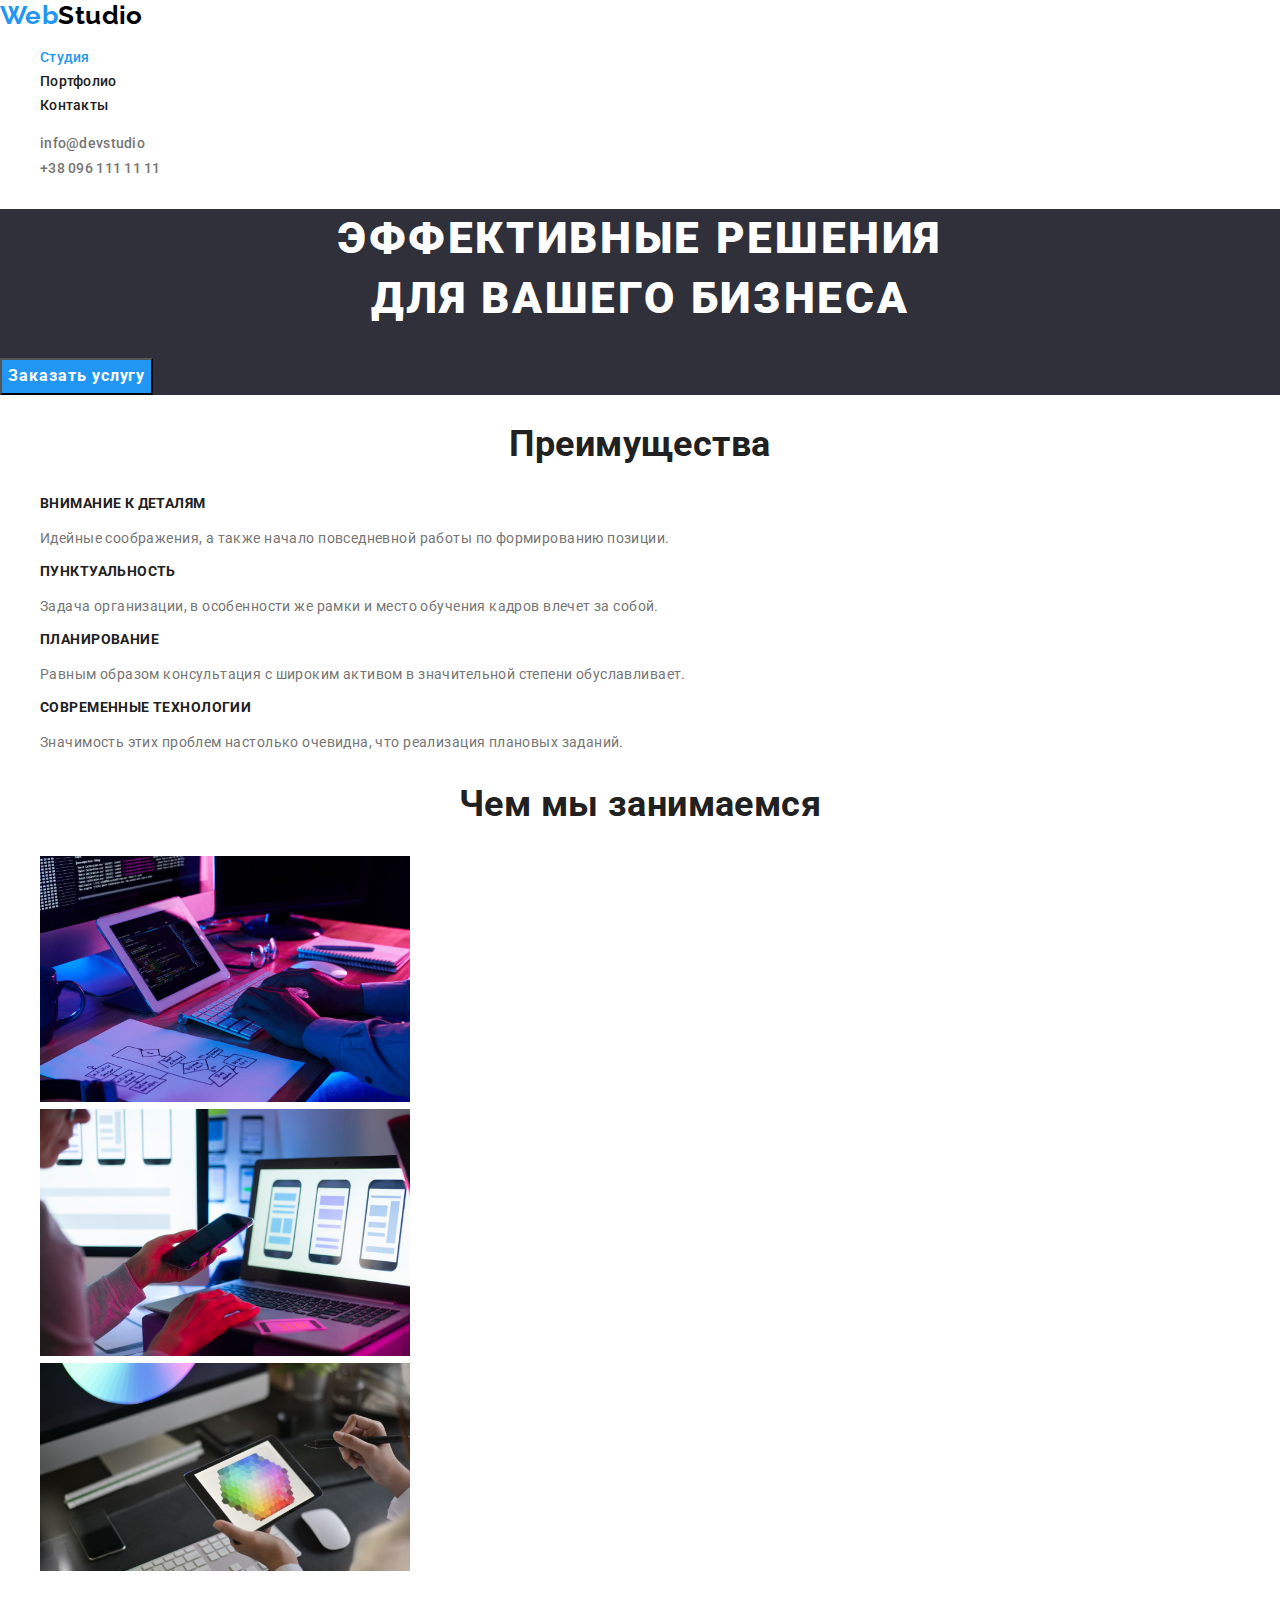
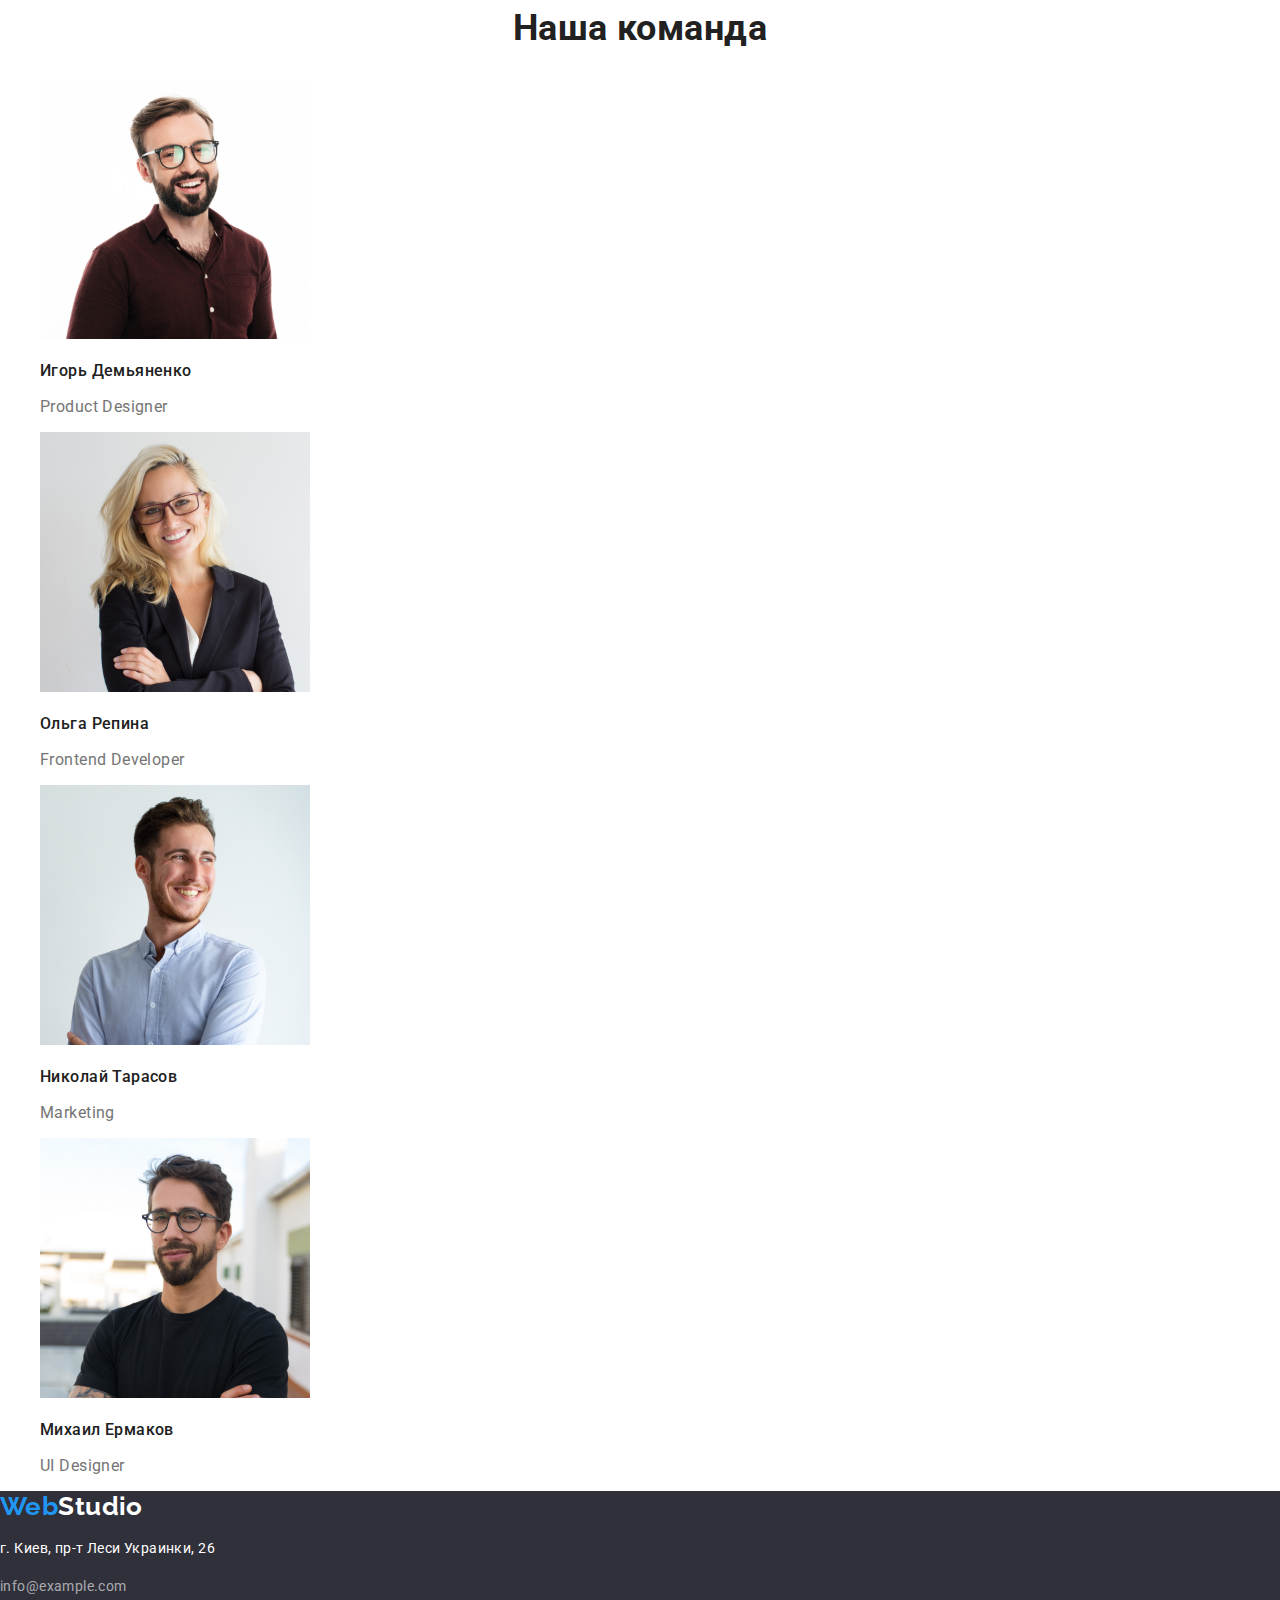
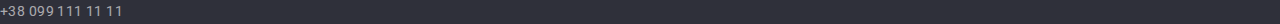
==== index.html @ 39f0b026 "Добавляет исходные файлы" ====
<!DOCTYPE html>
<html lang="ru">
  <head>
    <meta charset="UTF-8" />
    <meta name="viewport" content="width=device-width, initial-scale=1.0" />
    <title>WebStudio</title>
    <link rel="preconnect" href="https://fonts.gstatic.com" />
    <link
      href="https://fonts.googleapis.com/css2?family=Raleway:wght@700&family=Roboto:wght@400;500;700;900&display=swap"
      rel="stylesheet"
    />
    <link rel="stylesheet" href="./css/normalize.css" />
    <link rel="stylesheet" href="./css/common.css" />
    <link rel="stylesheet" href="./css/main.css" />
  </head>
  <body>
    <!-- Шапка сайта -->
    <header>
      <nav>
        <a href="./" class="logo">Web<span class="studio">Studio</span></a>

        <ul class="site-nav list">
          <li><a href="" class="link current">Студия</a></li>
          <li><a href="./portfolio.html" class="link">Портфолио</a></li>
          <li><a href="" class="link">Контакты</a></li>
        </ul>
      </nav>

      <ul class="header-contacts list">
        <li><a href="mailto:info@devstudio" class="link">info@devstudio</a></li>
        <li><a href="tel:+380961111111" class="link">+38 096 111 11 11</a></li>
      </ul>
    </header>

    <main>
      <!-- hero -->
      <section class="hero">
        <h1 class="hero-title">Эффективные решения <br />для вашего бизнеса</h1>
        <button type="button" class="btn">Заказать услугу</button>
      </section>

      <!-- Преимущества -->
      <section class="section">
        <h2 class="section-title">Преимущества</h2>
        <ul class="features list">
          <li>
            <h3 class="title">Внимание к деталям</h3>
            <p>
              Идейные соображения, а также начало повседневной работы по
              формированию позиции.
            </p>
          </li>
          <li>
            <h3 class="title">Пунктуальность</h3>
            <p>
              Задача организации, в особенности же рамки и место обучения кадров
              влечет за собой.
            </p>
          </li>
          <li>
            <h3 class="title">Планирование</h3>
            <p>
              Равным образом консультация с широким активом в значительной
              степени обуславливает.
            </p>
          </li>
          <li>
            <h3 class="title">Современные технологии</h3>
            <p>
              Значимость этих проблем настолько очевидна, что реализация
              плановых заданий.
            </p>
          </li>
        </ul>
      </section>

      <!-- Услуги -->
      <section class="section">
        <h2 class="section-title">Чем мы занимаемся</h2>
        <ul class="services list">
          <li>
            <img
              src="./images/desktop-applications.jpg"
              alt="процесс разработки десктопного приложения"
              width="370"
            />
          </li>
          <li>
            <img
              src="./images/mobile-applications.jpg"
              alt="процесс разработки мобильного приложения"
              width="370"
            />
          </li>
          <li>
            <img
              src="./images/design-solutions.jpg"
              alt="процесс разработки дизайна"
              width="370"
            />
          </li>
        </ul>
      </section>

      <!-- Команда -->
      <section class="section">
        <h2 class="section-title">Наша команда</h2>
        <ul class="team list">
          <li>
            <img
              src="./images/product-designer.jpg"
              alt="Игорь Демьяненко - Product Designer"
              width="270"
            />
            <h3 class="title">Игорь Демьяненко</h3>
            <p class="positions" lang="en">Product Designer</p>
          </li>
          <li>
            <img
              src="./images/frontend-developer.jpg"
              alt="Ольга Репина - Frontend Developer"
              width="270"
            />
            <h3 class="title">Ольга Репина</h3>
            <p class="positions" lang="en">Frontend Developer</p>
          </li>
          <li>
            <img
              src="./images/marketer.jpg"
              alt="Николай Тарасов - Marketing"
              width="270"
            />
            <h3 class="title">Николай Тарасов</h3>
            <p class="positions" lang="en">Marketing</p>
          </li>
          <li>
            <img
              src="./images/ui-designer.jpg"
              alt="Михаил Ермаков - UI Designer"
              width="270"
            />
            <h3 class="title">Михаил Ермаков</h3>
            <p class="positions" lang="en">UI Designer</p>
          </li>
        </ul>
      </section>
    </main>

    <!-- Футер -->
    <footer>
      <a href="./" class="logo">Web<span class="studio">Studio</span></a>
      <address>
        <p class="location">г. Киев, пр-т Леси Украинки, 26</p>
        <a href="mailto:info@example.com" class="link">info@example.com</a
        ><br />
        <a href="tel:+380991111111" class="link">+38 099 111 11 11</a>
      </address>
    </footer>
  </body>
</html>
---- css/common.css ----
/* Первичный цвет текста #757575 */
/* Цвет заголовков и ссылок #212121 */
/* Цвет фона, h1, лого и адрес в футере #FFFFFF */
/* Акцент #2196F3 */
/* Контакты в футере #FFFFFF, 60 % */
/* Вторичный цвет фона #F5F4FA */
/* Цвет футера #2F303A */

:root {
  --primary-text-color: #757575;
  --secondary-text-color: #212121;
  --primary-bg-color: #fff;
  --secondary-bg-color: #f5f4fa;
  --accent-color: #2196f3;
  --footer-text-color: rgba(255, 255, 255, 0.6);
  --footer-bg-color: #2f303a;
}

body {
  background-color: #fff;
  color: var(--primary-text-color);
  font-family: 'Roboto', 'Segoe UI', sans-serif;
  font-size: 14px;
  line-height: 1.72;
  letter-spacing: 0.03em;
}

.list {
  list-style: none;
}

a {
  text-decoration: none;
}

/* Header */
.logo {
  color: var(--accent-color);
  font-family: Raleway, 'Segoe UI', sans-serif;
  font-weight: 700;
  font-size: 26px;
  line-height: 1.2;
}

.studio {
  color: #000;
}

.site-nav .link {
  color: var(--secondary-text-color);
  font-weight: 500;
  font-size: 14px;
  line-height: 1.14;
  letter-spacing: 0.02em;
}

.site-nav .link.current {
  color: var(--accent-color);
}

.link:hover,
.link:focus {
  color: var(--accent-color);
}

.header-contacts a {
  color: var(--primary-text-color);
  font-weight: 500;
  font-size: 14px;
  line-height: 1.14;
  letter-spacing: 0.02em;
}

/* Footer */

footer {
  background: var(--footer-bg-color);
}

footer .logo {
  color: var(--accent-color);
}

footer .studio {
  color: var(--primary-bg-color);
}

address .location {
  color: var(--primary-bg-color);
  font-size: 14px;
  line-height: 1.71;
  font-style: normal;
}

footer .link {
  color: var(--footer-text-color);
  font-size: 14px;
  line-height: 1.71;
  font-style: normal;
}
---- css/main.css ----
/* Первичный цвет текста --primary-text-color (#757575) */
/* Цвет заголовков и ссылок --secondary-text-color (#212121) */
/* Цвет фона, h1, лого и адрес в футере --primary-bg-color (#FFFFFF) */
/* Вторичный цвет фона --secondary-bg-color (#F5F4FA) */
/* Акцент --accent-color (#2196F3) */
/* Контакты в футере --footer-text-color (255, 255, 255, 0.6) */
/* Цвет футера --footer-bg-color (#2F303A) */

/* index.html */

.hero {
  background: var(--footer-bg-color);
}

.hero-title {
  color: var(--primary-bg-color);
  font-weight: 900;
  font-size: 44px;
  line-height: 1.36;
  text-align: center;
  letter-spacing: 0.06em;
  text-transform: uppercase;
}

.section-title {
  color: var(--secondary-text-color);
  font-weight: 700;
  font-size: 36px;
  line-height: 1.16;
  text-align: center;
}

.hero .btn {
  color: var(--primary-bg-color);
  background-color: var(--accent-color);
  font-weight: 700;
  font-size: 16px;
  line-height: 1.9;
  letter-spacing: 0.06em;
}

.features .title {
  color: var(--secondary-text-color);
  font-weight: 700;
  font-size: 14px;
  line-height: 1.14;
  text-transform: uppercase;
}

.team .title {
  color: var(--secondary-text-color);
  font-weight: 500;
  font-size: 16px;
  line-height: 1.18;
}

.team .positions {
  font-size: 16px;
  line-height: 1.19;
}

/* portfolio.html */

.filters button {
  color: var(--secondary-text-color);
  background-color: var(--secondary-bg-color);
  font-weight: 500;
  font-size: 16px;
  line-height: 1.62;
}

.filters button:hover,
.filters button:focus {
  color: var(--primary-bg-color);
  background-color: var(--accent-color);
}

.project .title {
  color: var(--secondary-text-color);
  font-weight: 700;
  font-size: 18px;
  line-height: 2;
  letter-spacing: 0.06em;
}

.project .type {
  color: var(--primary-text-color);
  font-size: 16px;
  line-height: 1.87;
}
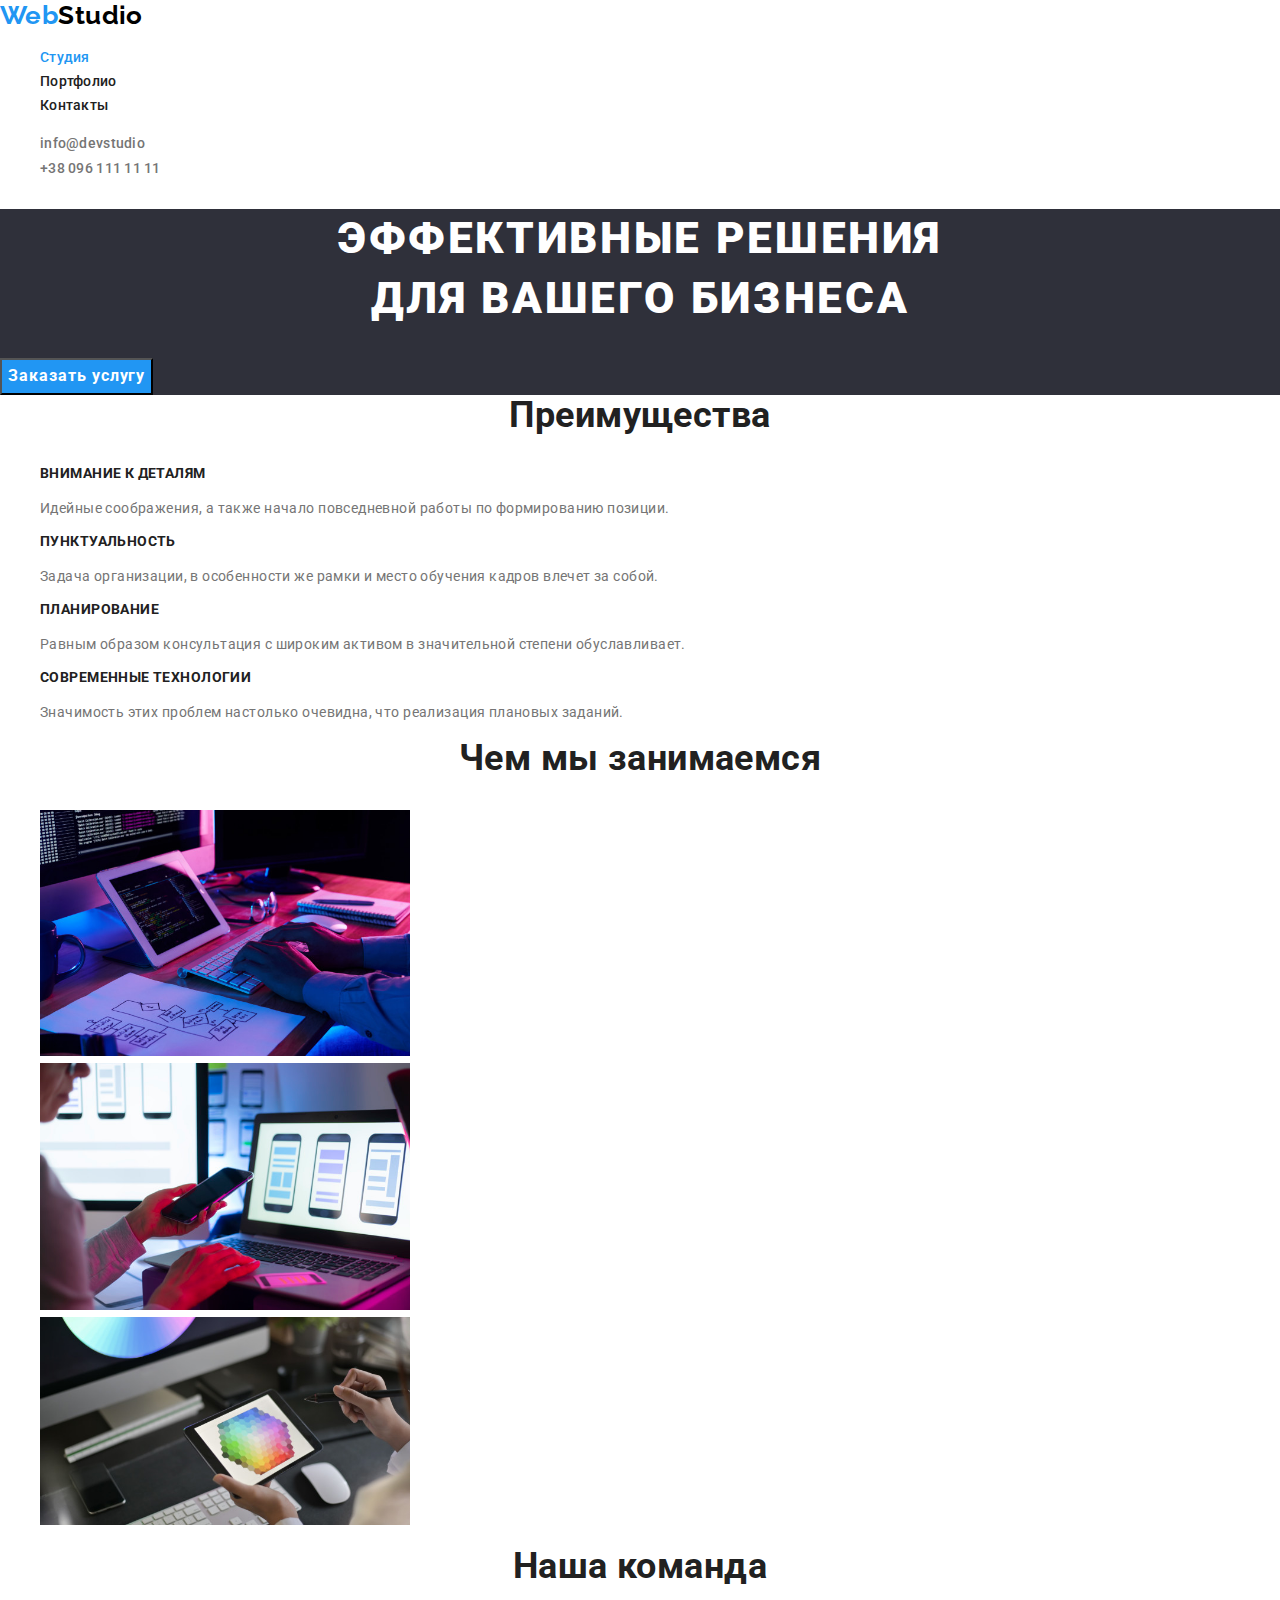
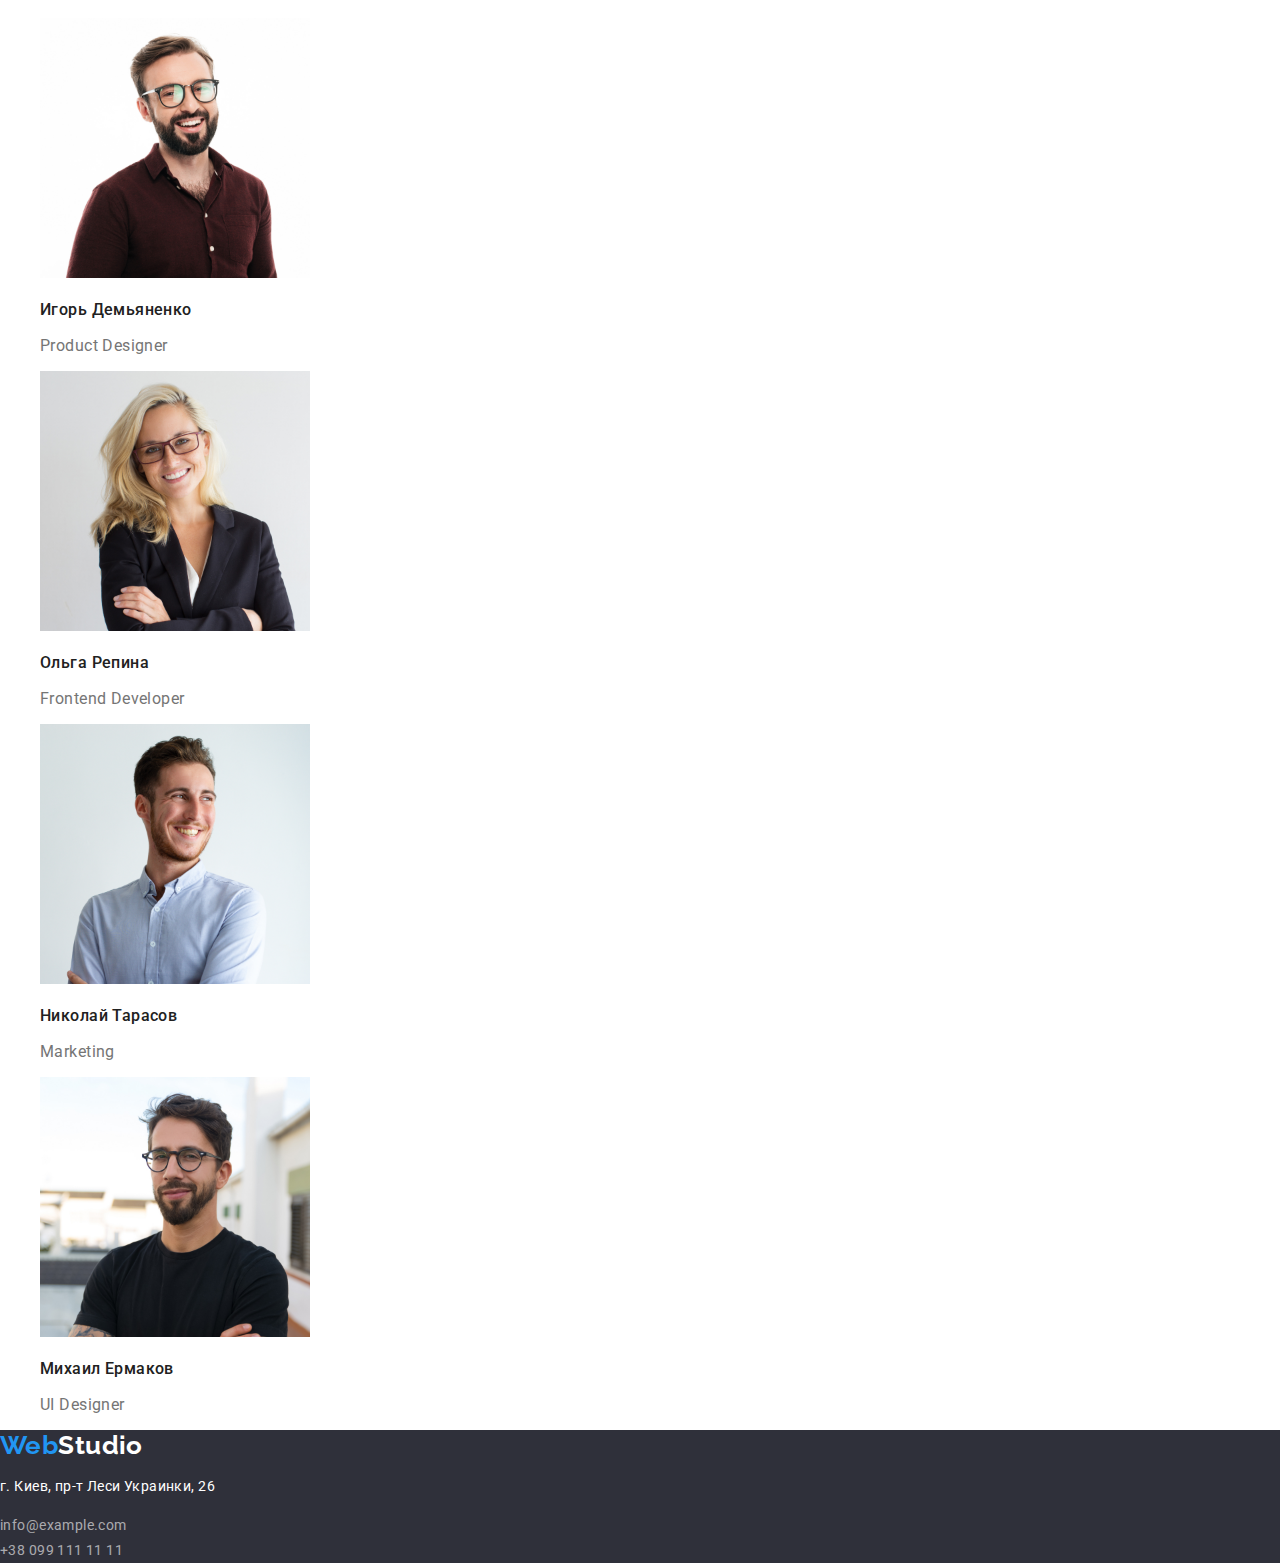
==== commit 4369ef0a: "Подключает modern-nomalize.css через cdn" ====
--- a/index.html
+++ b/index.html
@@ -9,7 +9,10 @@
       href="https://fonts.googleapis.com/css2?family=Raleway:wght@700&family=Roboto:wght@400;500;700;900&display=swap"
       rel="stylesheet"
     />
-    <link rel="stylesheet" href="./css/normalize.css" />
+    <link
+      rel="stylesheet"
+      href="https://cdnjs.cloudflare.com/ajax/libs/modern-normalize/1.0.0/modern-normalize.min.css"
+    />
     <link rel="stylesheet" href="./css/common.css" />
     <link rel="stylesheet" href="./css/main.css" />
   </head>
--- a/css/common.css
+++ b/css/common.css
@@ -31,6 +31,10 @@
 
 a {
   text-decoration: none;
+}
+
+button {
+  font-family: 'Roboto', 'Segoe UI', sans-serif;
 }
 
 /* Header */
--- a/css/main.css
+++ b/css/main.css
@@ -28,6 +28,7 @@
   font-size: 36px;
   line-height: 1.16;
   text-align: center;
+  margin-top: 0;
 }
 
 .hero .btn {
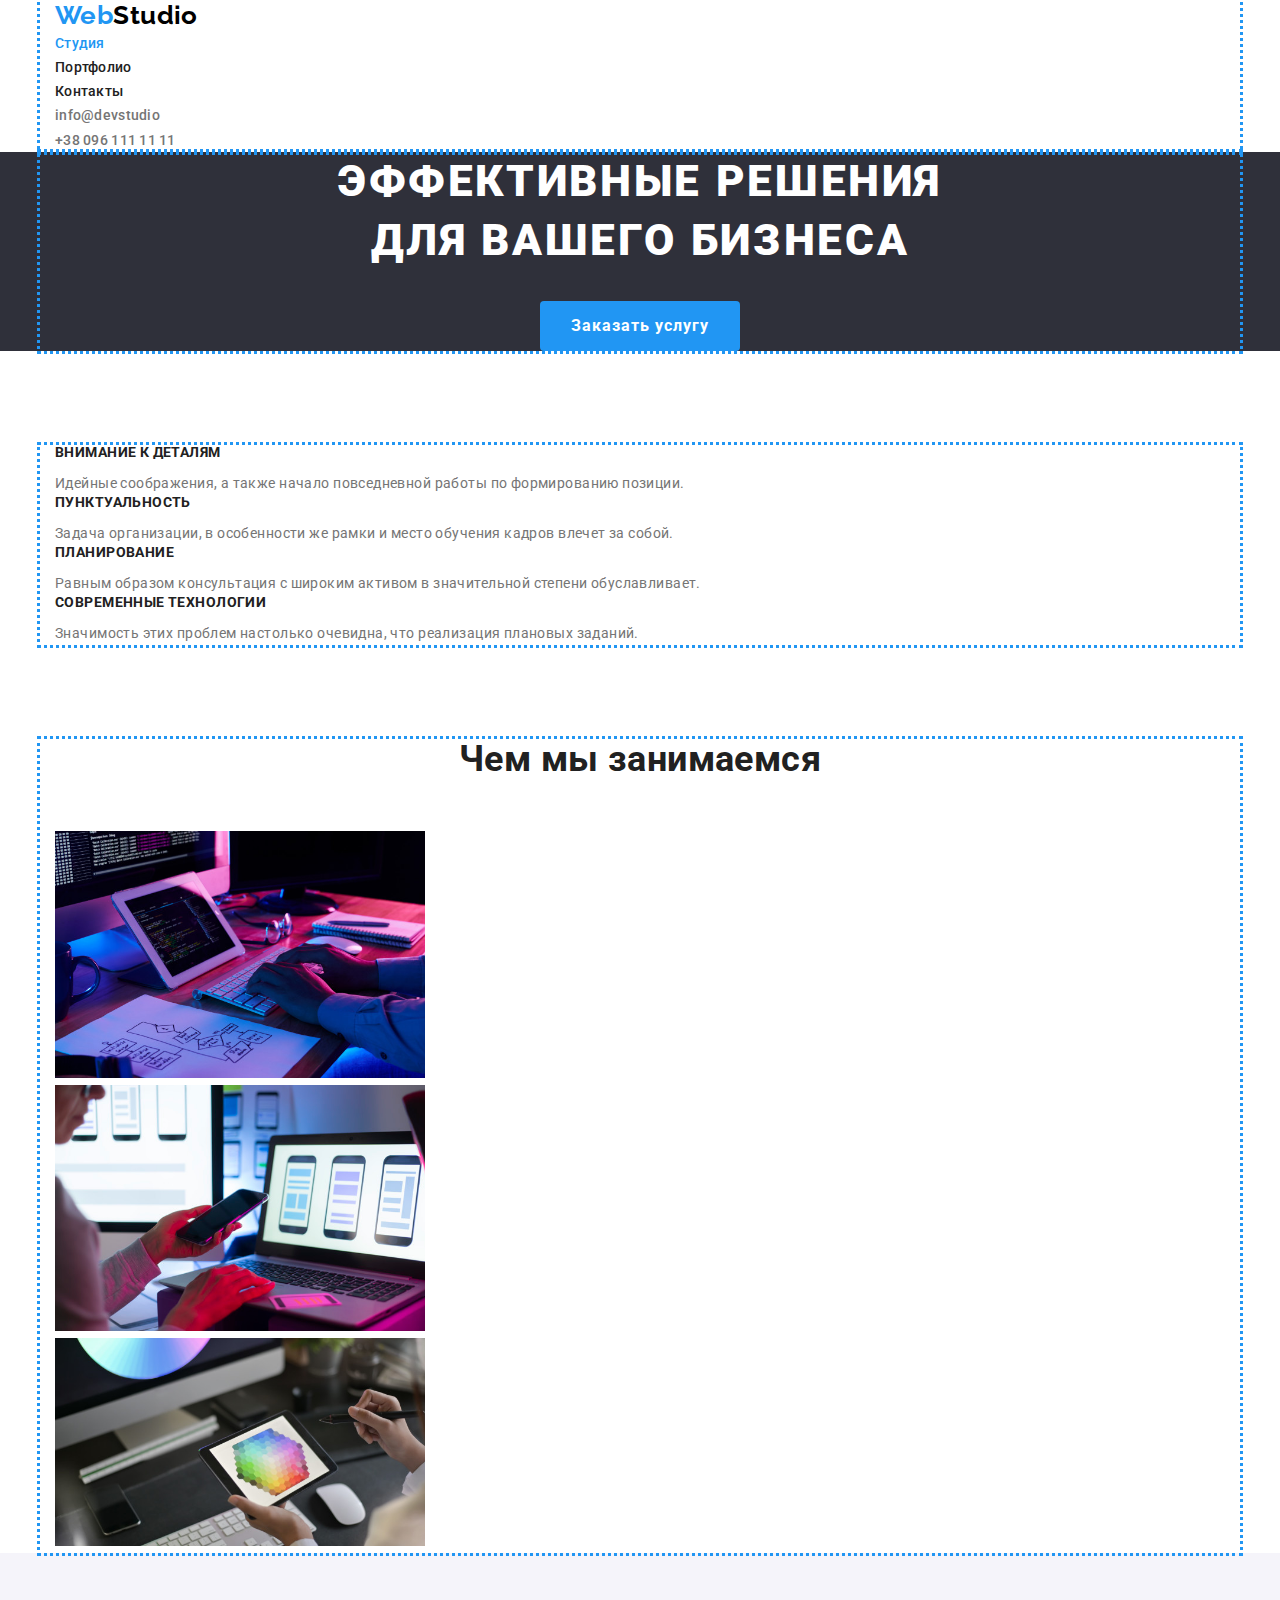
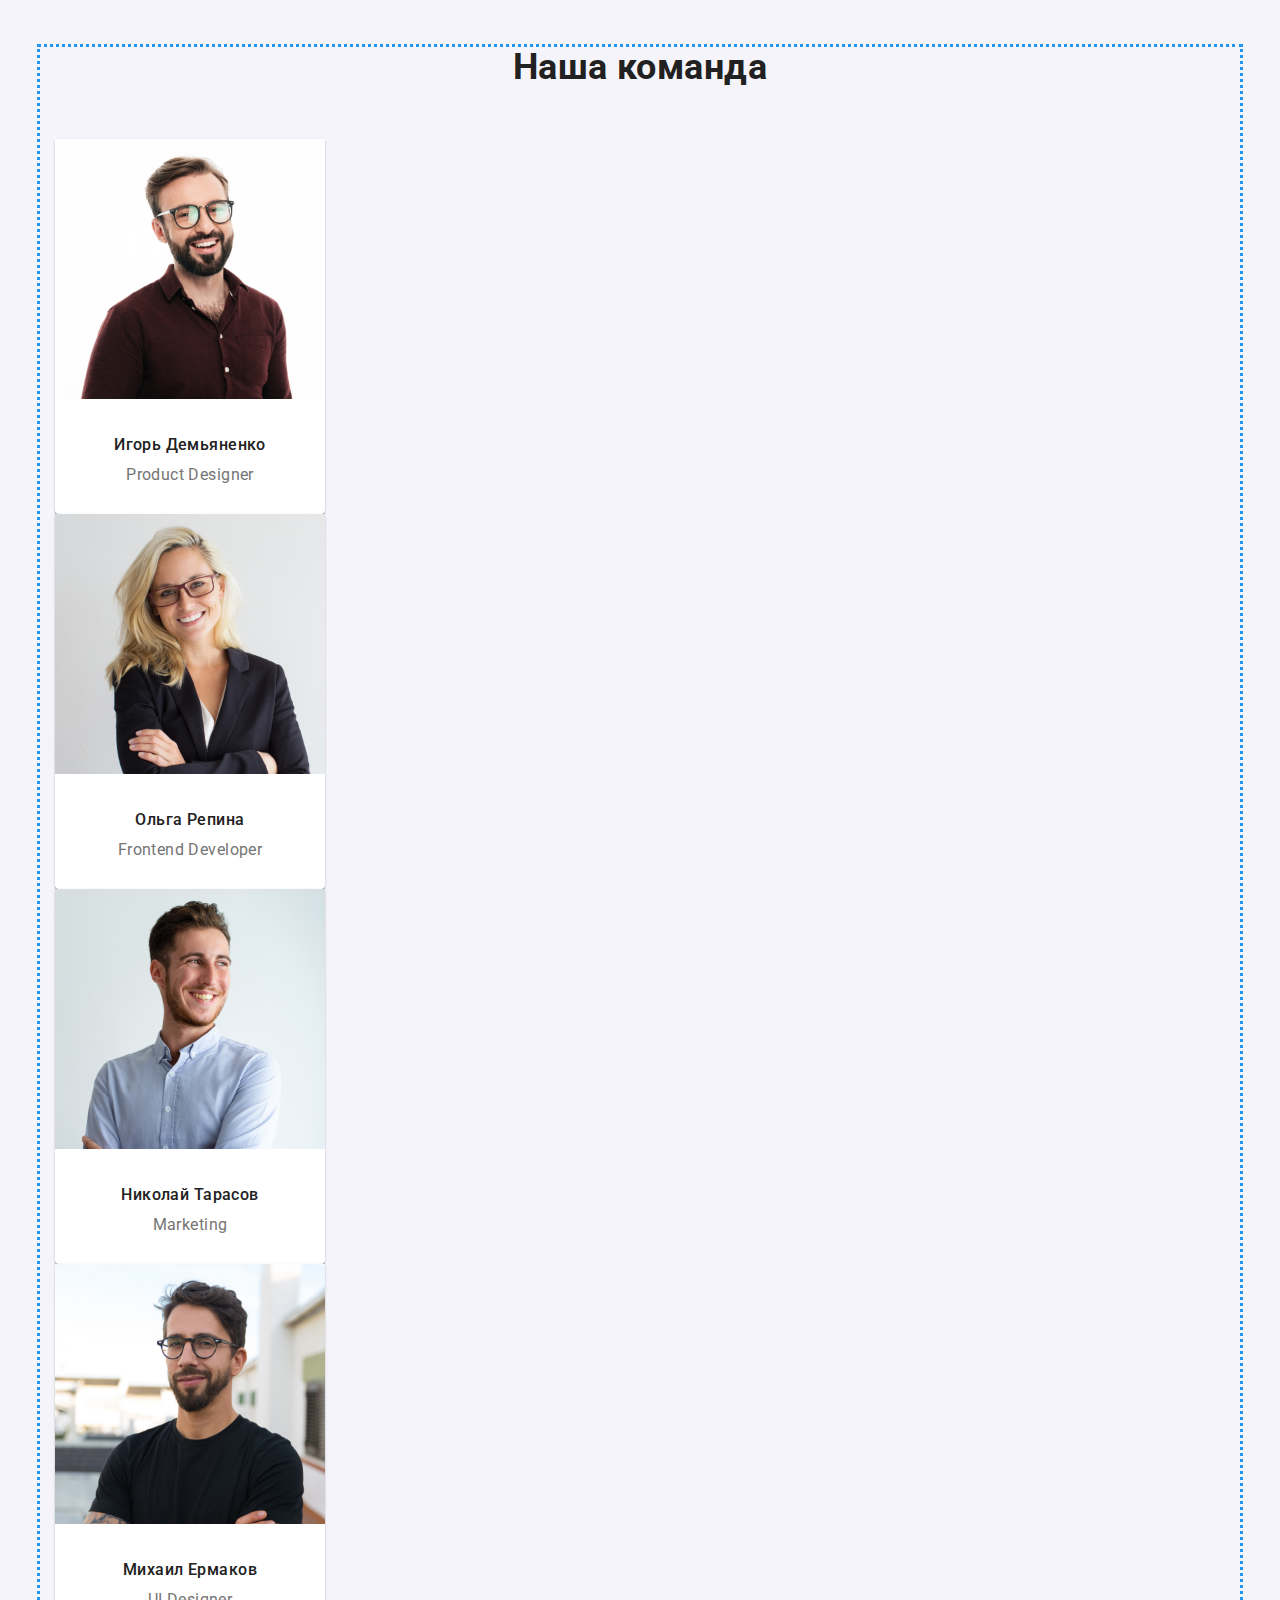
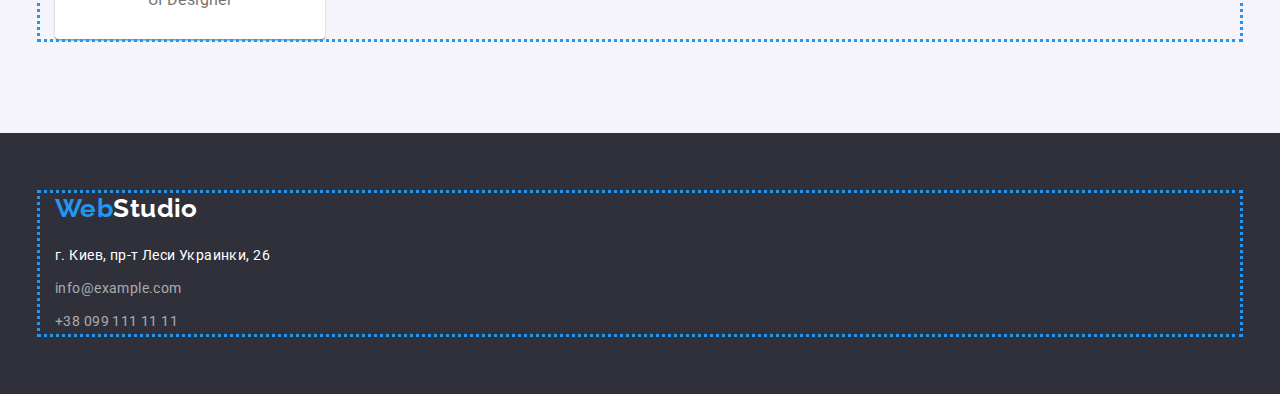
==== commit 315d761b: "Добавляет первую часть ДЗ: блочная модель верстки" ====
--- a/index.html
+++ b/index.html
@@ -18,146 +18,163 @@
   </head>
   <body>
     <!-- Шапка сайта -->
-    <header>
-      <nav>
-        <a href="./" class="logo">Web<span class="studio">Studio</span></a>
+    <header class="page-header">
+      <div class="container">
+        <nav>
+          <a href="./" class="logo">Web<span class="studio">Studio</span></a>
 
-        <ul class="site-nav list">
-          <li><a href="" class="link current">Студия</a></li>
-          <li><a href="./portfolio.html" class="link">Портфолио</a></li>
-          <li><a href="" class="link">Контакты</a></li>
+          <ul class="site-nav list">
+            <li><a href="" class="link current">Студия</a></li>
+            <li><a href="./portfolio.html" class="link">Портфолио</a></li>
+            <li><a href="" class="link">Контакты</a></li>
+          </ul>
+        </nav>
+
+        <ul class="header-contacts list">
+          <li>
+            <a href="mailto:info@devstudio" class="link">info@devstudio</a>
+          </li>
+          <li>
+            <a href="tel:+380961111111" class="link">+38 096 111 11 11</a>
+          </li>
         </ul>
-      </nav>
-
-      <ul class="header-contacts list">
-        <li><a href="mailto:info@devstudio" class="link">info@devstudio</a></li>
-        <li><a href="tel:+380961111111" class="link">+38 096 111 11 11</a></li>
-      </ul>
+      </div>
     </header>
 
     <main>
       <!-- hero -->
       <section class="hero">
-        <h1 class="hero-title">Эффективные решения <br />для вашего бизнеса</h1>
-        <button type="button" class="btn">Заказать услугу</button>
+        <div class="container">
+          <h1 class="hero-title">
+            Эффективные решения <br />для вашего бизнеса
+          </h1>
+          <button type="button" class="btn">Заказать услугу</button>
+        </div>
       </section>
 
       <!-- Преимущества -->
       <section class="section">
-        <h2 class="section-title">Преимущества</h2>
-        <ul class="features list">
-          <li>
-            <h3 class="title">Внимание к деталям</h3>
-            <p>
-              Идейные соображения, а также начало повседневной работы по
-              формированию позиции.
-            </p>
-          </li>
-          <li>
-            <h3 class="title">Пунктуальность</h3>
-            <p>
-              Задача организации, в особенности же рамки и место обучения кадров
-              влечет за собой.
-            </p>
-          </li>
-          <li>
-            <h3 class="title">Планирование</h3>
-            <p>
-              Равным образом консультация с широким активом в значительной
-              степени обуславливает.
-            </p>
-          </li>
-          <li>
-            <h3 class="title">Современные технологии</h3>
-            <p>
-              Значимость этих проблем настолько очевидна, что реализация
-              плановых заданий.
-            </p>
-          </li>
-        </ul>
+        <div class="container">
+          <ul class="features list">
+            <li>
+              <h3 class="title">Внимание к деталям</h3>
+              <p class="text">
+                Идейные соображения, а также начало повседневной работы по
+                формированию позиции.
+              </p>
+            </li>
+            <li>
+              <h3 class="title">Пунктуальность</h3>
+              <p class="text">
+                Задача организации, в особенности же рамки и место обучения
+                кадров влечет за собой.
+              </p>
+            </li>
+            <li>
+              <h3 class="title">Планирование</h3>
+              <p class="text">
+                Равным образом консультация с широким активом в значительной
+                степени обуславливает.
+              </p>
+            </li>
+            <li>
+              <h3 class="title">Современные технологии</h3>
+              <p class="text">
+                Значимость этих проблем настолько очевидна, что реализация
+                плановых заданий.
+              </p>
+            </li>
+          </ul>
+        </div>
       </section>
 
       <!-- Услуги -->
       <section class="section">
-        <h2 class="section-title">Чем мы занимаемся</h2>
-        <ul class="services list">
-          <li>
-            <img
-              src="./images/desktop-applications.jpg"
-              alt="процесс разработки десктопного приложения"
-              width="370"
-            />
-          </li>
-          <li>
-            <img
-              src="./images/mobile-applications.jpg"
-              alt="процесс разработки мобильного приложения"
-              width="370"
-            />
-          </li>
-          <li>
-            <img
-              src="./images/design-solutions.jpg"
-              alt="процесс разработки дизайна"
-              width="370"
-            />
-          </li>
-        </ul>
+        <div class="container">
+          <h2 class="section-title">Чем мы занимаемся</h2>
+          <ul class="services list">
+            <li>
+              <img
+                src="./images/desktop-applications.jpg"
+                alt="процесс разработки десктопного приложения"
+                width="370"
+              />
+            </li>
+            <li>
+              <img
+                src="./images/mobile-applications.jpg"
+                alt="процесс разработки мобильного приложения"
+                width="370"
+              />
+            </li>
+            <li>
+              <img
+                src="./images/design-solutions.jpg"
+                alt="процесс разработки дизайна"
+                width="370"
+              />
+            </li>
+          </ul>
+        </div>
       </section>
 
       <!-- Команда -->
-      <section class="section">
-        <h2 class="section-title">Наша команда</h2>
-        <ul class="team list">
-          <li>
-            <img
-              src="./images/product-designer.jpg"
-              alt="Игорь Демьяненко - Product Designer"
-              width="270"
-            />
-            <h3 class="title">Игорь Демьяненко</h3>
-            <p class="positions" lang="en">Product Designer</p>
-          </li>
-          <li>
-            <img
-              src="./images/frontend-developer.jpg"
-              alt="Ольга Репина - Frontend Developer"
-              width="270"
-            />
-            <h3 class="title">Ольга Репина</h3>
-            <p class="positions" lang="en">Frontend Developer</p>
-          </li>
-          <li>
-            <img
-              src="./images/marketer.jpg"
-              alt="Николай Тарасов - Marketing"
-              width="270"
-            />
-            <h3 class="title">Николай Тарасов</h3>
-            <p class="positions" lang="en">Marketing</p>
-          </li>
-          <li>
-            <img
-              src="./images/ui-designer.jpg"
-              alt="Михаил Ермаков - UI Designer"
-              width="270"
-            />
-            <h3 class="title">Михаил Ермаков</h3>
-            <p class="positions" lang="en">UI Designer</p>
-          </li>
-        </ul>
+      <section class="section last">
+        <div class="container">
+          <h2 class="section-title">Наша команда</h2>
+          <ul class="team list">
+            <li class="cards">
+              <img
+                src="./images/product-designer.jpg"
+                alt="Игорь Демьяненко - Product Designer"
+                width="270"
+              />
+              <h3 class="title">Игорь Демьяненко</h3>
+              <p class="positions" lang="en">Product Designer</p>
+            </li>
+            <li class="cards">
+              <img
+                src="./images/frontend-developer.jpg"
+                alt="Ольга Репина - Frontend Developer"
+                width="270"
+              />
+              <h3 class="title">Ольга Репина</h3>
+              <p class="positions" lang="en">Frontend Developer</p>
+            </li>
+            <li class="cards">
+              <img
+                src="./images/marketer.jpg"
+                alt="Николай Тарасов - Marketing"
+                width="270"
+              />
+              <h3 class="title">Николай Тарасов</h3>
+              <p class="positions" lang="en">Marketing</p>
+            </li>
+            <li class="cards">
+              <img
+                src="./images/ui-designer.jpg"
+                alt="Михаил Ермаков - UI Designer"
+                width="270"
+              />
+              <h3 class="title">Михаил Ермаков</h3>
+              <p class="positions" lang="en">UI Designer</p>
+            </li>
+          </ul>
+        </div>
       </section>
     </main>
 
     <!-- Футер -->
     <footer>
-      <a href="./" class="logo">Web<span class="studio">Studio</span></a>
-      <address>
-        <p class="location">г. Киев, пр-т Леси Украинки, 26</p>
-        <a href="mailto:info@example.com" class="link">info@example.com</a
-        ><br />
-        <a href="tel:+380991111111" class="link">+38 099 111 11 11</a>
-      </address>
+      <div class="container">
+        <a href="./" class="logo">Web<span class="studio">Studio</span></a>
+        <address>
+          <p class="location">г. Киев, пр-т Леси Украинки, 26</p>
+          <a href="mailto:info@example.com" class="link">info@example.com</a
+          ><br />
+          <a href="tel:+380991111111" class="link">+38 099 111 11 11</a>
+        </address>
+      </div>
     </footer>
   </body>
 </html>
--- a/css/common.css
+++ b/css/common.css
@@ -23,21 +23,37 @@
   font-size: 14px;
   line-height: 1.72;
   letter-spacing: 0.03em;
+  margin-left: auto;
+  margin-right: auto;
 }
 
 .list {
   list-style: none;
+  padding: 0;
+  margin: 0;
 }
 
 a {
   text-decoration: none;
 }
 
-button {
-  font-family: 'Roboto', 'Segoe UI', sans-serif;
+.container {
+  margin-left: auto;
+  margin-right: auto;
+  padding-left: 15px;
+  padding-right: 15px;
+  width: 1200px;
+  outline: 3px dotted #2196f3;
 }
 
-/* Header */
+button {
+  padding: 0;
+  border: none;
+  border-radius: 4px;
+}
+
+/* ================ Header ================ */
+
 .logo {
   color: var(--accent-color);
   font-family: Raleway, 'Segoe UI', sans-serif;
@@ -75,10 +91,11 @@
   letter-spacing: 0.02em;
 }
 
-/* Footer */
+/* ================= Footer ================= */
 
 footer {
   background: var(--footer-bg-color);
+  padding: 60px 0;
 }
 
 footer .logo {
@@ -94,6 +111,7 @@
   font-size: 14px;
   line-height: 1.71;
   font-style: normal;
+  margin: 20px 0 0;
 }
 
 footer .link {
@@ -101,4 +119,6 @@
   font-size: 14px;
   line-height: 1.71;
   font-style: normal;
+  display: inline-block;
+  margin-top: 9px;
 }
--- a/css/main.css
+++ b/css/main.css
@@ -6,10 +6,12 @@
 /* Контакты в футере --footer-text-color (255, 255, 255, 0.6) */
 /* Цвет футера --footer-bg-color (#2F303A) */
 
-/* index.html */
+/* ========== index.html =========== */
 
 .hero {
   background: var(--footer-bg-color);
+  text-align: center;
+  margin: 0 auto;
 }
 
 .hero-title {
@@ -17,9 +19,19 @@
   font-weight: 900;
   font-size: 44px;
   line-height: 1.36;
-  text-align: center;
   letter-spacing: 0.06em;
   text-transform: uppercase;
+  margin-top: 0;
+  margin-bottom: 30px;
+}
+
+.section {
+  padding-top: 94px;
+}
+
+.section.last {
+  background-color: var(--secondary-bg-color);
+  padding-bottom: 94px;
 }
 
 .section-title {
@@ -28,7 +40,7 @@
   font-size: 36px;
   line-height: 1.16;
   text-align: center;
-  margin-top: 0;
+  margin: 0 0 50px;
 }
 
 .hero .btn {
@@ -38,6 +50,8 @@
   font-size: 16px;
   line-height: 1.9;
   letter-spacing: 0.06em;
+  min-width: 200px;
+  height: 50px;
 }
 
 .features .title {
@@ -45,7 +59,31 @@
   font-weight: 700;
   font-size: 14px;
   line-height: 1.14;
+  margin: 0 0 10px;
   text-transform: uppercase;
+}
+
+.features .text {
+  margin: 0;
+}
+
+.services.list {
+  margin: 0;
+  padding: 0;
+}
+
+.team .cards {
+  background: #fff;
+  box-shadow: 0px 1px 3px rgba(0, 0, 0, 0.12), 0px 1px 1px rgba(0, 0, 0, 0.14),
+    0px 2px 1px rgba(0, 0, 0, 0.2);
+  border-radius: 0px 0px 4px 4px;
+  padding-bottom: 30px;
+  width: 270px;
+}
+
+.team.list {
+  margin: 0;
+  padding: 0;
 }
 
 .team .title {
@@ -53,14 +91,24 @@
   font-weight: 500;
   font-size: 16px;
   line-height: 1.18;
+  margin-top: 30px;
+  margin-bottom: 10px;
+  text-align: center;
 }
 
 .team .positions {
   font-size: 16px;
   line-height: 1.19;
+  margin: 0;
+  text-align: center;
 }
 
-/* portfolio.html */
+/* ========== portfolio.html ========== */
+
+.filters.list {
+  margin: 0 0 50px;
+  padding: 0;
+}
 
 .filters button {
   color: var(--secondary-text-color);
@@ -68,12 +116,32 @@
   font-weight: 500;
   font-size: 16px;
   line-height: 1.62;
+  min-width: 73px;
+  height: 38px;
+  padding: 6px 22px;
 }
 
 .filters button:hover,
 .filters button:focus {
   color: var(--primary-bg-color);
   background-color: var(--accent-color);
+  box-shadow: 0px 3px 1px rgba(0, 0, 0, 0.1), 0px 1px 2px rgba(0, 0, 0, 0.08),
+    0px 2px 2px rgba(0, 0, 0, 0.12);
+}
+
+.portfolio {
+  padding-top: 94px;
+  padding-bottom: 94px;
+}
+
+.project.list {
+  margin: 0;
+  padding: 0;
+}
+
+.project img {
+  margin: 0;
+  padding: 0;
 }
 
 .project .title {
@@ -82,10 +150,23 @@
   font-size: 18px;
   line-height: 2;
   letter-spacing: 0.06em;
+
+  margin: 20px 24px 4px;
+  padding: 0;
 }
 
 .project .type {
   color: var(--primary-text-color);
   font-size: 16px;
   line-height: 1.87;
+
+  margin: 0 24px 0;
+  padding: 0;
 }
+
+.project .cards {
+  margin-bottom: 50px;
+  padding-bottom: 20px;
+  width: 370px;
+  border: 1px solid #eee;
+}
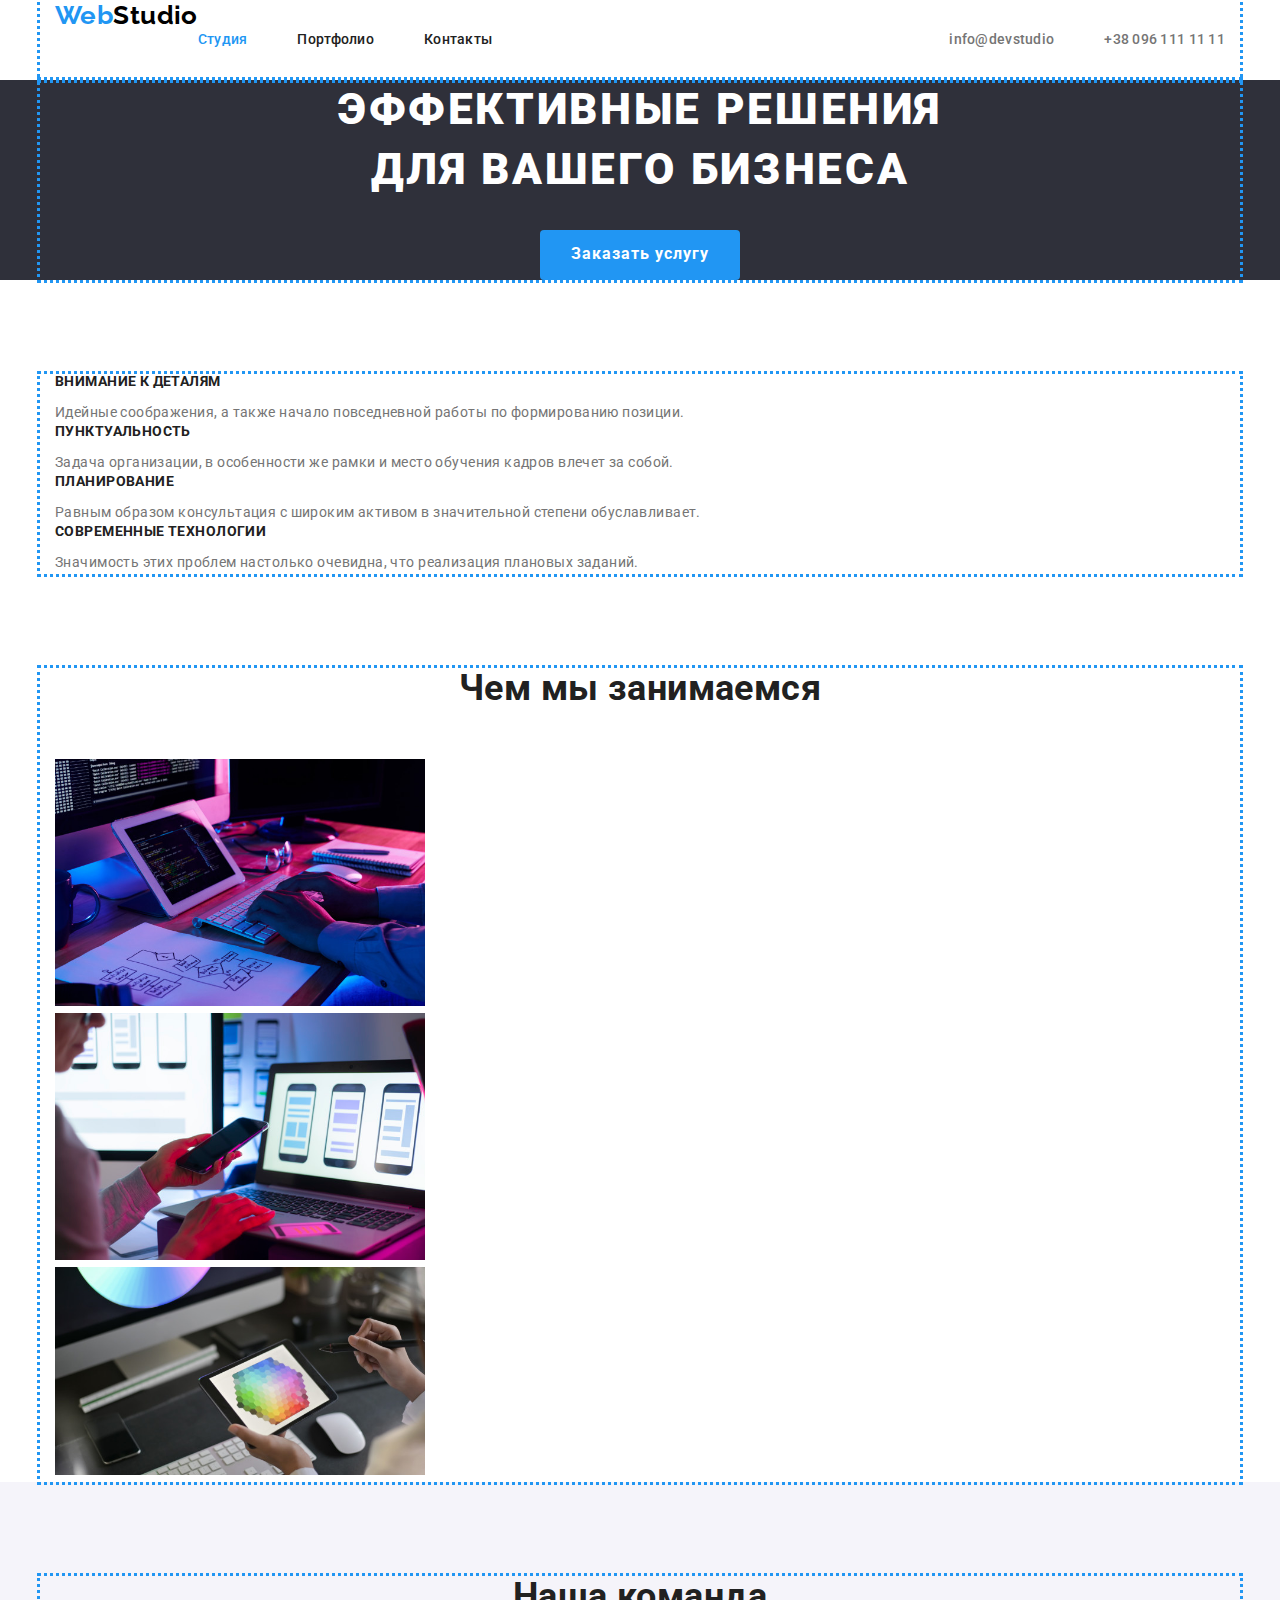
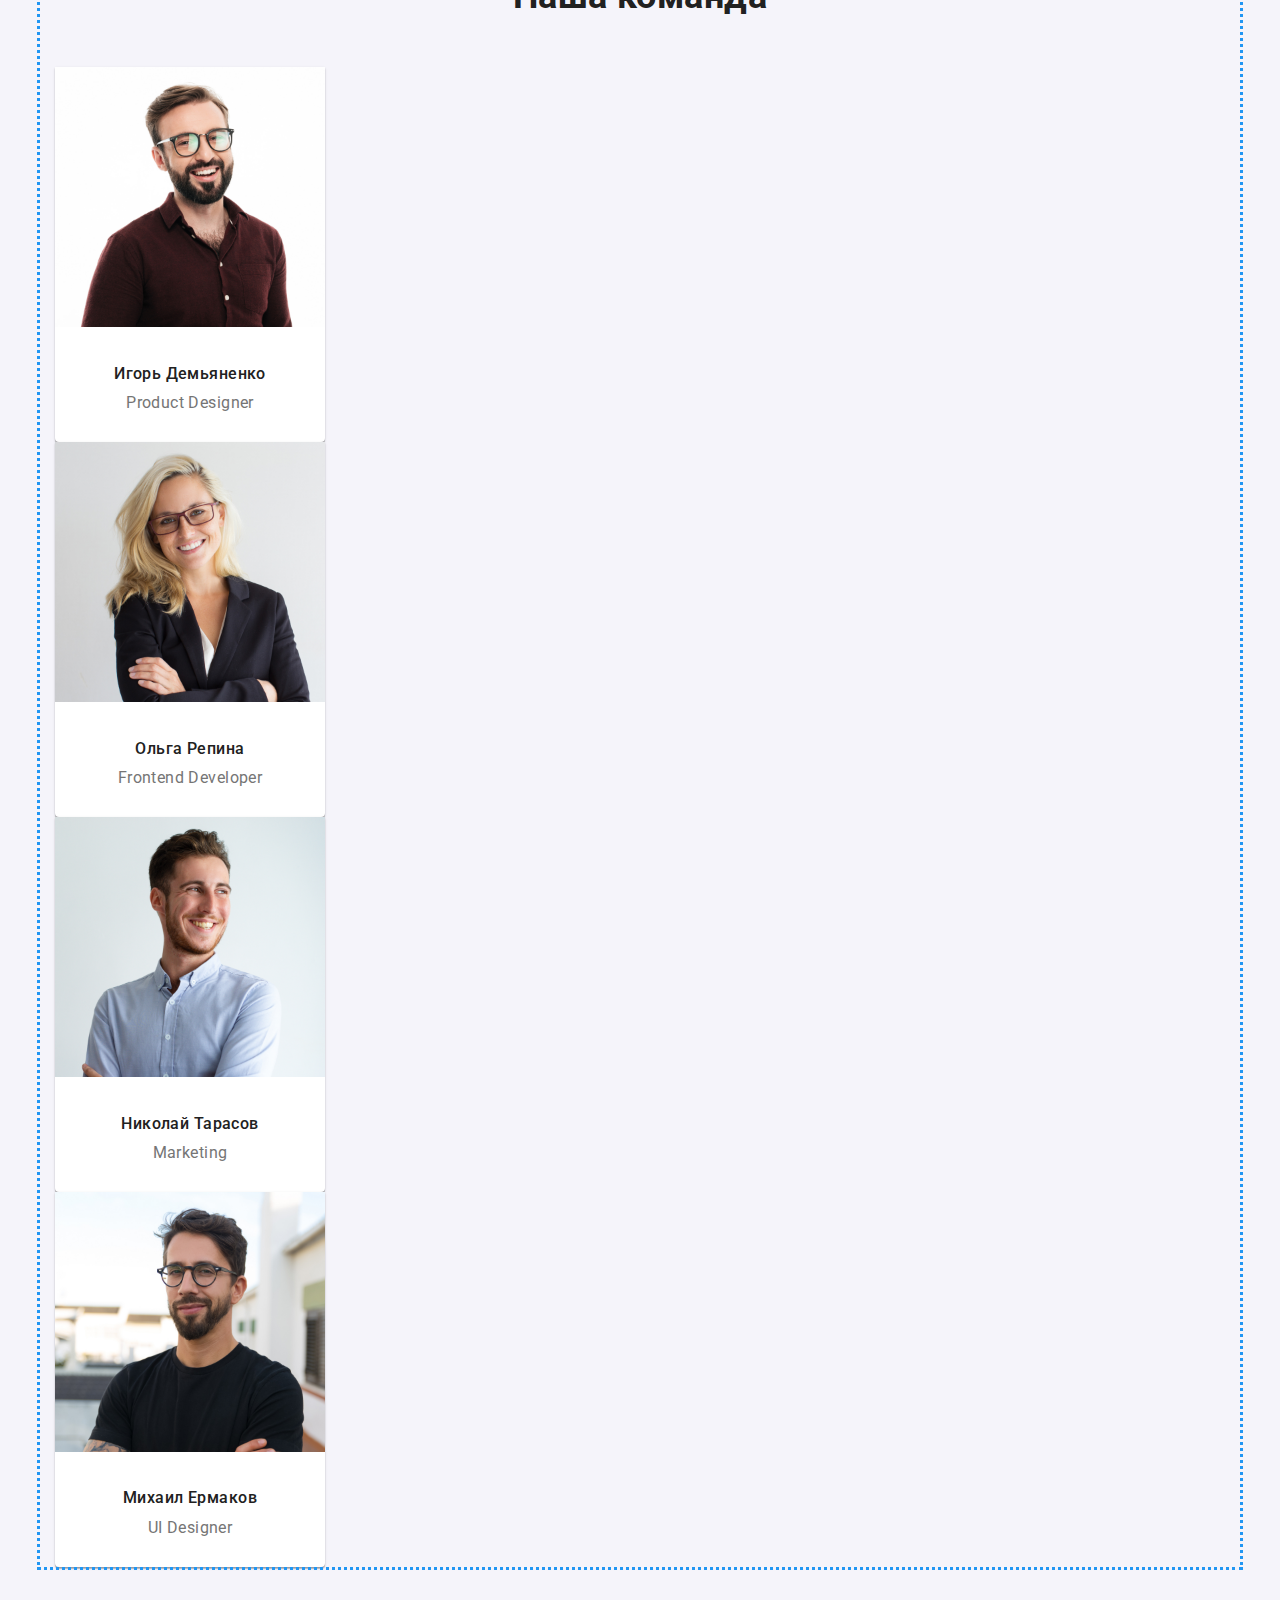
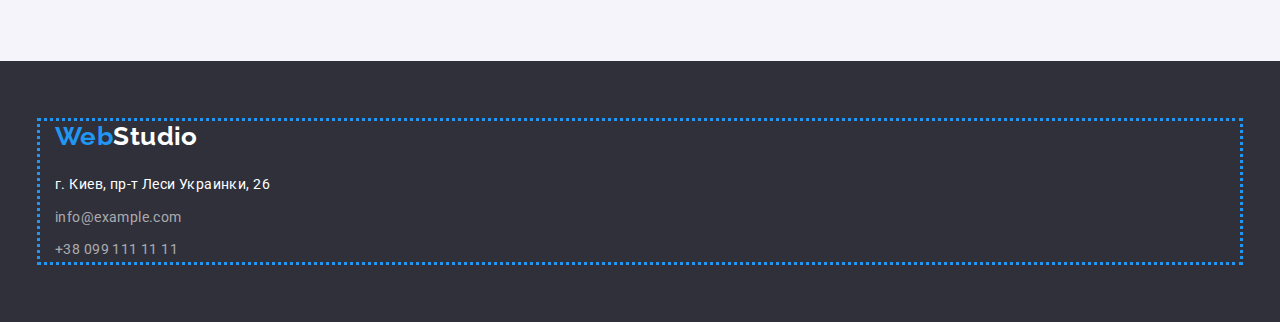
==== commit 9212a4ad: "Начало работы по флексам" ====
--- a/index.html
+++ b/index.html
@@ -19,22 +19,24 @@
   <body>
     <!-- Шапка сайта -->
     <header class="page-header">
-      <div class="container">
-        <nav>
+      <div class="container header-nav">
+        <nav class="nav-section">
           <a href="./" class="logo">Web<span class="studio">Studio</span></a>
 
           <ul class="site-nav list">
-            <li><a href="" class="link current">Студия</a></li>
-            <li><a href="./portfolio.html" class="link">Портфолио</a></li>
-            <li><a href="" class="link">Контакты</a></li>
+            <li class="item"><a href="" class="link current">Студия</a></li>
+            <li class="item">
+              <a href="./portfolio.html" class="link">Портфолио</a>
+            </li>
+            <li class="item"><a href="" class="link">Контакты</a></li>
           </ul>
         </nav>
 
         <ul class="header-contacts list">
-          <li>
+          <li class="item">
             <a href="mailto:info@devstudio" class="link">info@devstudio</a>
           </li>
-          <li>
+          <li class="item">
             <a href="tel:+380961111111" class="link">+38 096 111 11 11</a>
           </li>
         </ul>
--- a/css/common.css
+++ b/css/common.css
@@ -54,6 +54,11 @@
 
 /* ================ Header ================ */
 
+.header-nav {
+  display: flex;
+  justify-content: space-between;
+}
+
 .logo {
   color: var(--accent-color);
   font-family: Raleway, 'Segoe UI', sans-serif;
@@ -66,12 +71,27 @@
   color: #000;
 }
 
+.nav-section {
+  display: flex;
+}
+
+.site-nav {
+  display: flex;
+}
+
+.site-nav .item:not(:last-child) {
+  margin-right: 50px;
+}
+
 .site-nav .link {
+  display: block;
   color: var(--secondary-text-color);
   font-weight: 500;
   font-size: 14px;
   line-height: 1.14;
   letter-spacing: 0.02em;
+  padding-top: 32px;
+  padding-bottom: 32px;
 }
 
 .site-nav .link.current {
@@ -81,6 +101,20 @@
 .link:hover,
 .link:focus {
   color: var(--accent-color);
+}
+
+.header-contacts.list {
+  display: flex;
+}
+
+.header-contacts .link {
+  display: block;
+  padding-top: 32px;
+  padding-bottom: 32px;
+}
+
+.header-contacts .item:not(:last-child) {
+  margin-right: 50px;
 }
 
 .header-contacts a {
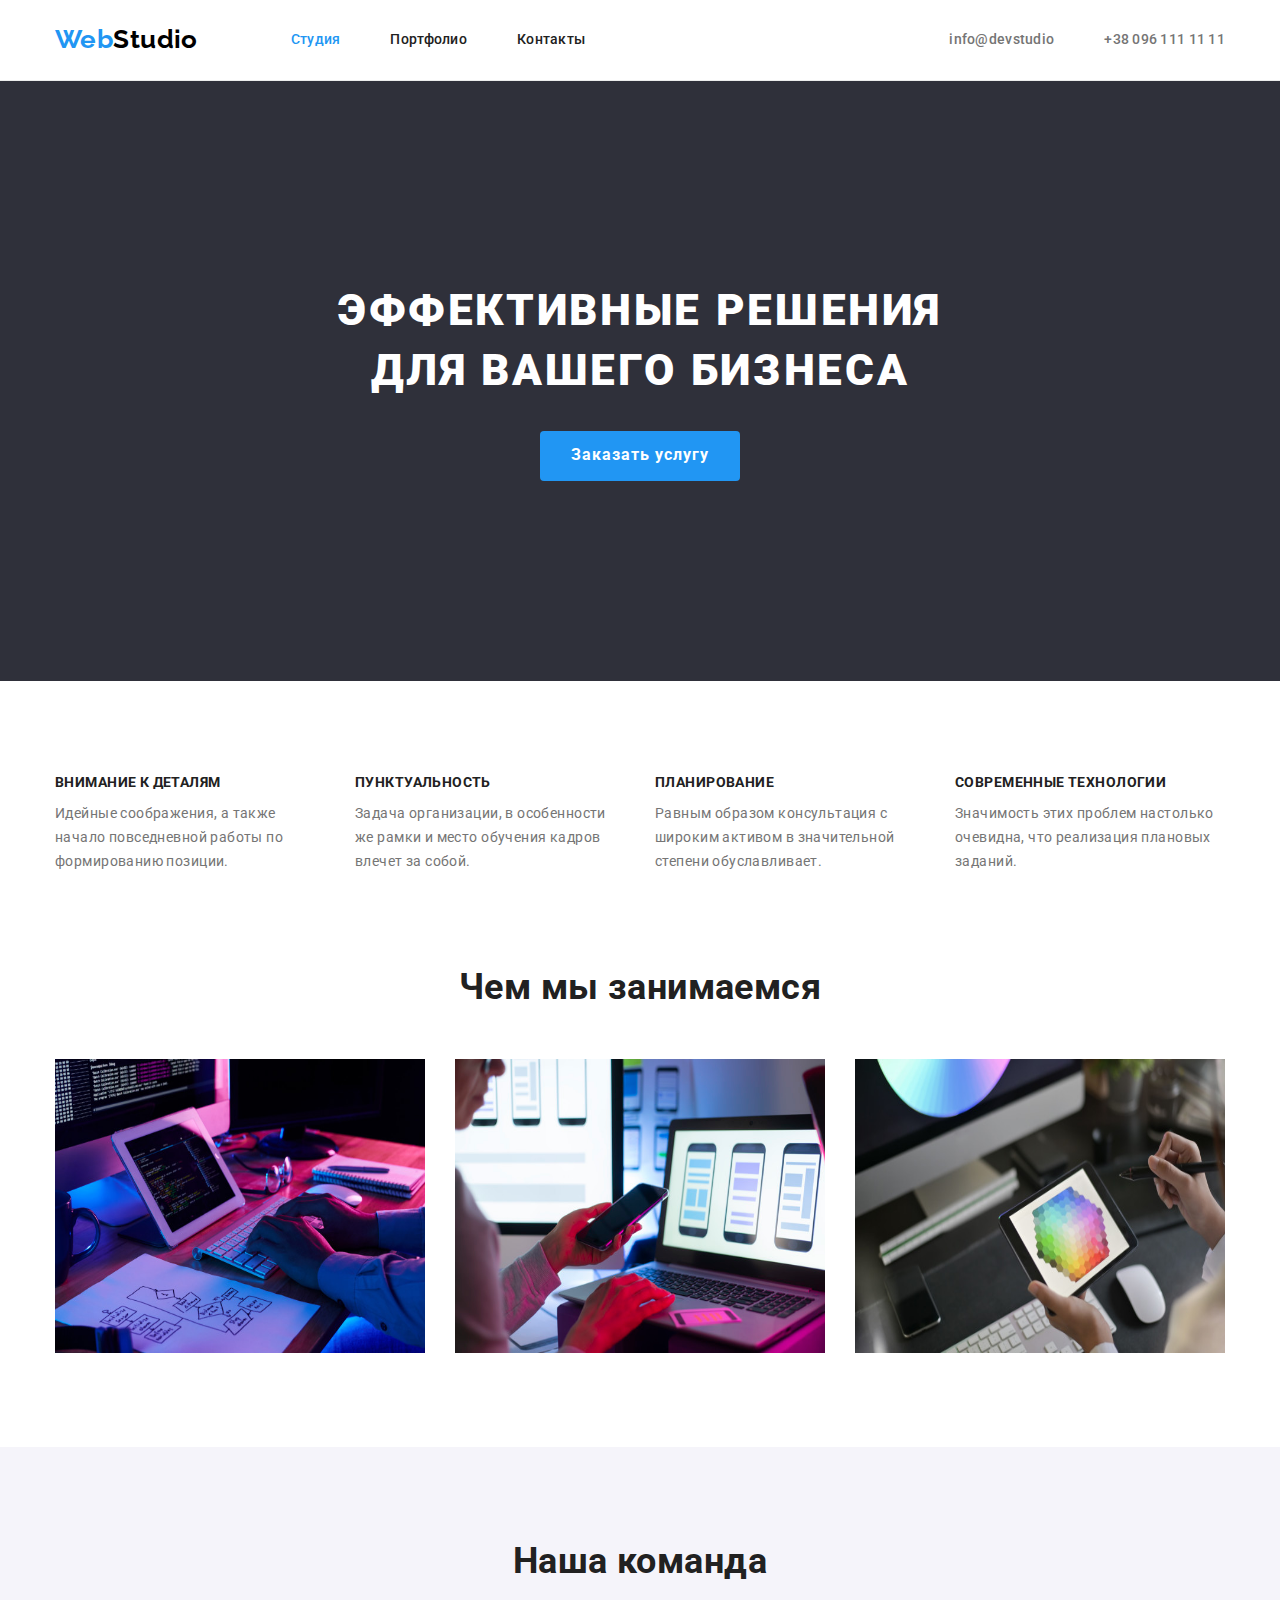
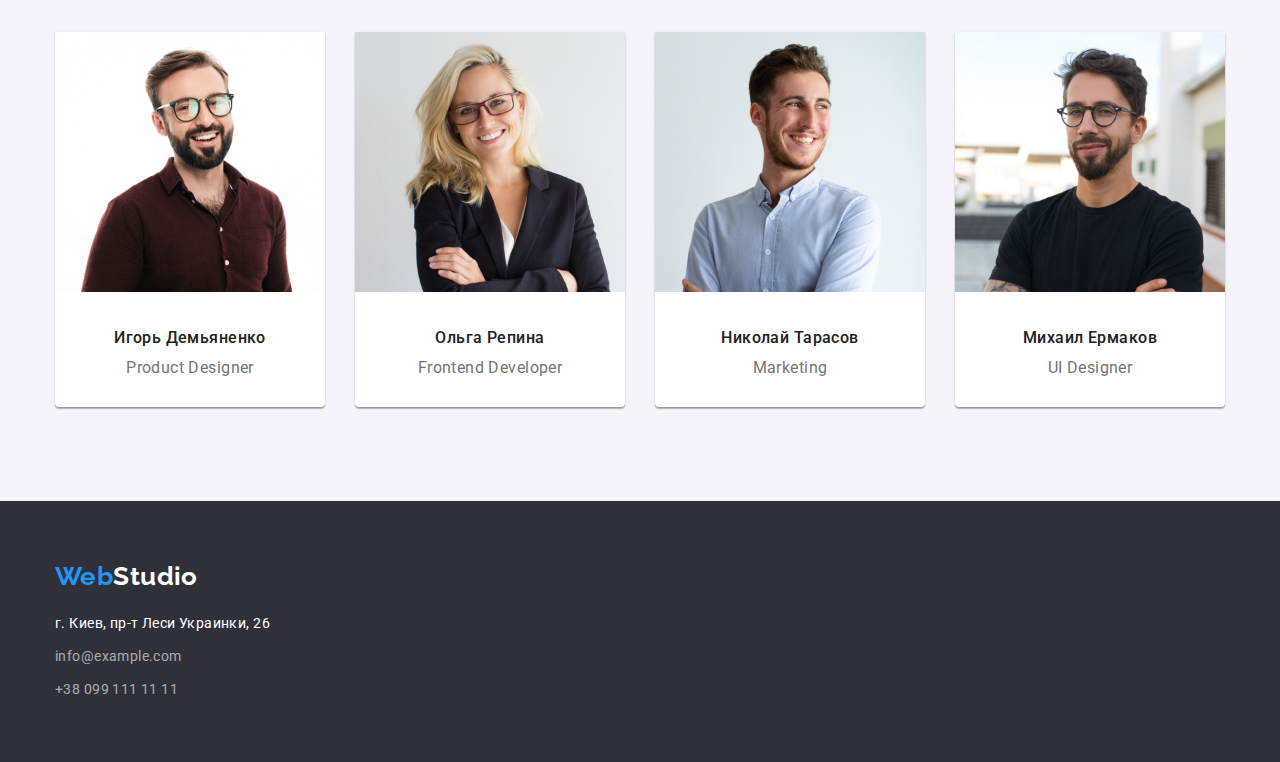
==== commit 0ba3311a: "Добавляет flexbox разметку" ====
--- a/index.html
+++ b/index.html
@@ -45,6 +45,7 @@
 
     <main>
       <!-- hero -->
+
       <section class="hero">
         <div class="container">
           <h1 class="hero-title">
@@ -55,31 +56,32 @@
       </section>
 
       <!-- Преимущества -->
+
       <section class="section">
         <div class="container">
           <ul class="features list">
-            <li>
+            <li class="item">
               <h3 class="title">Внимание к деталям</h3>
               <p class="text">
                 Идейные соображения, а также начало повседневной работы по
                 формированию позиции.
               </p>
             </li>
-            <li>
+            <li class="item">
               <h3 class="title">Пунктуальность</h3>
               <p class="text">
                 Задача организации, в особенности же рамки и место обучения
                 кадров влечет за собой.
               </p>
             </li>
-            <li>
+            <li class="item">
               <h3 class="title">Планирование</h3>
               <p class="text">
                 Равным образом консультация с широким активом в значительной
                 степени обуславливает.
               </p>
             </li>
-            <li>
+            <li class="item">
               <h3 class="title">Современные технологии</h3>
               <p class="text">
                 Значимость этих проблем настолько очевидна, что реализация
@@ -91,29 +93,34 @@
       </section>
 
       <!-- Услуги -->
-      <section class="section">
+
+      <section class="section serv-section">
         <div class="container">
           <h2 class="section-title">Чем мы занимаемся</h2>
           <ul class="services list">
-            <li>
+            <li class="item">
               <img
                 src="./images/desktop-applications.jpg"
                 alt="процесс разработки десктопного приложения"
                 width="370"
+                height="294"
               />
             </li>
-            <li>
+            <li class="item">
               <img
                 src="./images/mobile-applications.jpg"
                 alt="процесс разработки мобильного приложения"
                 width="370"
+                height="294"
               />
             </li>
-            <li>
+            <li class="item">
               <img
                 src="./images/design-solutions.jpg"
-                alt="процесс разработки дизайна"
+                alt="процесс разработки
+              дизайна"
                 width="370"
+                height="294"
               />
             </li>
           </ul>
@@ -121,6 +128,7 @@
       </section>
 
       <!-- Команда -->
+
       <section class="section last">
         <div class="container">
           <h2 class="section-title">Наша команда</h2>
@@ -167,6 +175,7 @@
     </main>
 
     <!-- Футер -->
+
     <footer>
       <div class="container">
         <a href="./" class="logo">Web<span class="studio">Studio</span></a>
--- a/css/common.css
+++ b/css/common.css
@@ -43,7 +43,6 @@
   padding-left: 15px;
   padding-right: 15px;
   width: 1200px;
-  outline: 3px dotted #2196f3;
 }
 
 button {
@@ -57,6 +56,7 @@
 .header-nav {
   display: flex;
   justify-content: space-between;
+  align-items: center;
 }
 
 .logo {
@@ -65,6 +65,7 @@
   font-weight: 700;
   font-size: 26px;
   line-height: 1.2;
+  margin-right: 93px;
 }
 
 .studio {
@@ -73,6 +74,7 @@
 
 .nav-section {
   display: flex;
+  align-items: center;
 }
 
 .site-nav {
@@ -125,6 +127,10 @@
   letter-spacing: 0.02em;
 }
 
+.page-header {
+  border-bottom: 1px solid #ececec;
+}
+
 /* ================= Footer ================= */
 
 footer {
--- a/css/main.css
+++ b/css/main.css
@@ -6,12 +6,17 @@
 /* Контакты в футере --footer-text-color (255, 255, 255, 0.6) */
 /* Цвет футера --footer-bg-color (#2F303A) */
 
-/* ========== index.html =========== */
+/* =============== index.html ================ */
 
 .hero {
   background: var(--footer-bg-color);
+}
+
+.hero .container {
   text-align: center;
   margin: 0 auto;
+  padding-top: 200px;
+  padding-bottom: 200px;
 }
 
 .hero-title {
@@ -52,6 +57,19 @@
   letter-spacing: 0.06em;
   min-width: 200px;
   height: 50px;
+  cursor: pointer;
+}
+
+/* Features */
+
+.features.list {
+  display: flex;
+  justify-content: space-between;
+  flex-wrap: wrap;
+}
+
+.features .item {
+  width: 270px;
 }
 
 .features .title {
@@ -67,9 +85,29 @@
   margin: 0;
 }
 
+/* What are we doing */
+
+.serv-section {
+  padding-bottom: 94px;
+}
+
 .services.list {
-  margin: 0;
-  padding: 0;
+  display: flex;
+  margin: 0;
+  padding: 0;
+}
+
+.services .item {
+  justify-content: space-between;
+  flex-wrap: wrap;
+}
+
+.services img {
+  display: block;
+}
+
+.services .item:not(:last-child) {
+  margin-right: 30px;
 }
 
 .team .cards {
@@ -81,9 +119,26 @@
   width: 270px;
 }
 
+.team .cards:hover {
+  box-shadow: -4px 6px 10px rgba(0, 0, 0, 0.12),
+    -4px 5px 8px rgba(0, 0, 0, 0.14), -1px 2px 3px rgba(0, 0, 0, 0.2);
+  cursor: pointer;
+}
+
+.team .cards:not(:last-child) {
+  margin-right: 30px;
+}
+
+.team .img {
+  display: block;
+}
+
 .team.list {
-  margin: 0;
-  padding: 0;
+  display: flex;
+  margin: 0;
+  padding: 0;
+  justify-content: space-between;
+  flex-wrap: wrap;
 }
 
 .team .title {
@@ -103,11 +158,17 @@
   text-align: center;
 }
 
-/* ========== portfolio.html ========== */
+/* =============== Portfolio.html =============== */
 
 .filters.list {
+  display: flex;
   margin: 0 0 50px;
   padding: 0;
+  justify-content: center;
+}
+
+.filters .item:not(:last-child) {
+  margin-right: 8px;
 }
 
 .filters button {
@@ -117,7 +178,6 @@
   font-size: 16px;
   line-height: 1.62;
   min-width: 73px;
-  height: 38px;
   padding: 6px 22px;
 }
 
@@ -127,6 +187,7 @@
   background-color: var(--accent-color);
   box-shadow: 0px 3px 1px rgba(0, 0, 0, 0.1), 0px 1px 2px rgba(0, 0, 0, 0.08),
     0px 2px 2px rgba(0, 0, 0, 0.12);
+  cursor: pointer;
 }
 
 .portfolio {
@@ -135,11 +196,18 @@
 }
 
 .project.list {
-  margin: 0;
-  padding: 0;
-}
+  display: flex;
+  flex-wrap: wrap;
+  margin: 0;
+  padding: 0;
+}
+
+/* .project.list:nth-child(3n) {
+  margin-right: 0;
+} */
 
 .project img {
+  display: block;
   margin: 0;
   padding: 0;
 }
@@ -165,8 +233,17 @@
 }
 
 .project .cards {
-  margin-bottom: 50px;
+  margin-right: 30px;
+  margin-bottom: 30px;
   padding-bottom: 20px;
   width: 370px;
   border: 1px solid #eee;
 }
+
+.project .cards:nth-child(3n) {
+  margin-right: 0;
+}
+
+.project .cards:nth-last-child(-n + 3) {
+  margin-bottom: 0;
+}
